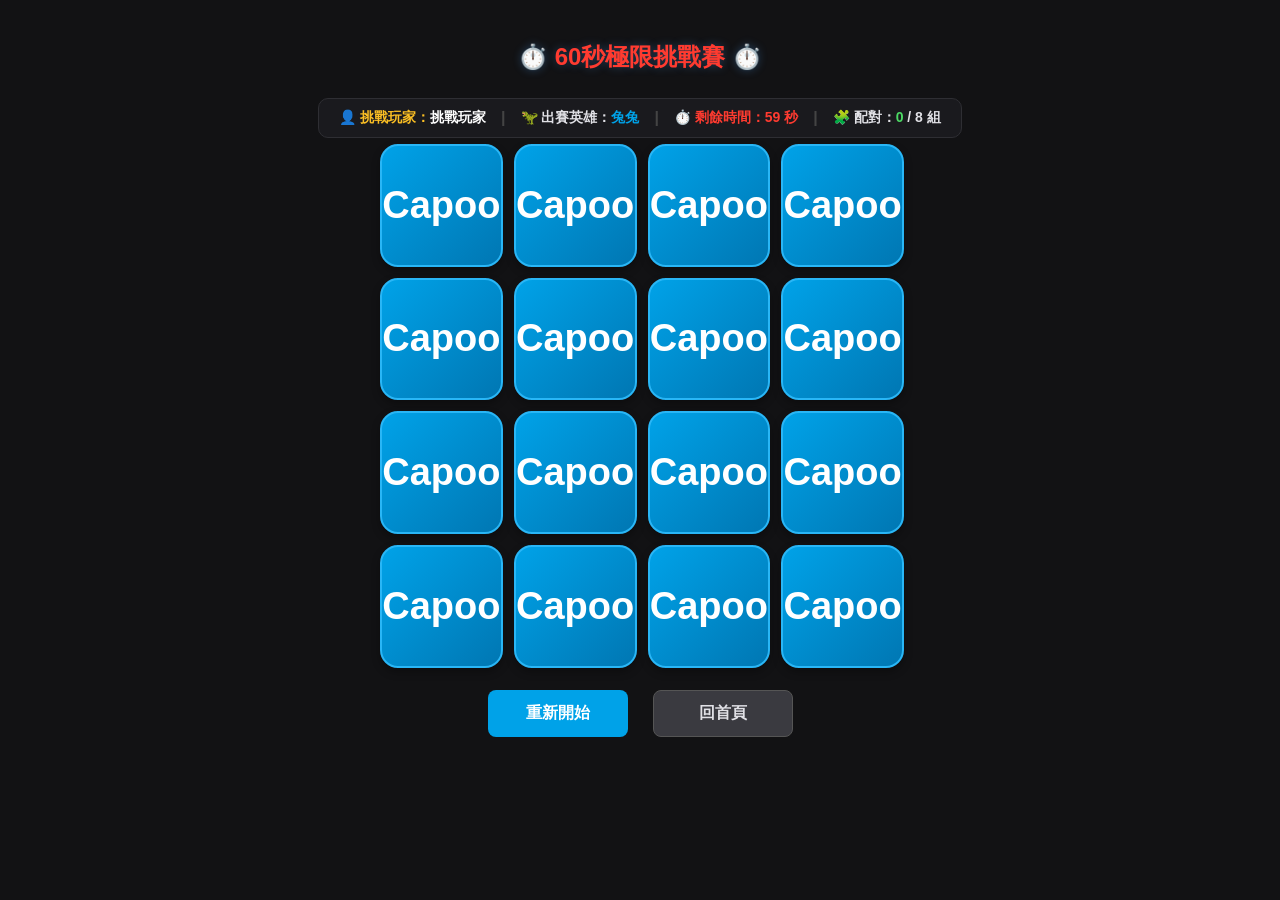
==== capoo-game/challenge.html @ b572db35 "Add files via upload" ====
<!DOCTYPE html>
<html lang="zh-Hant">
<head>
    <meta charset="UTF-8">
    <meta name="viewport" content="width=device-width, initial-scale=1.0">
    <title>60秒極限挑戰賽</title>
    <script src="https://code.jquery.com/jquery-3.6.0.min.js"></script>
    <style>
        :root {
            --bg-color: #121214;
            --card-back: #00A2E8;			
            --text-color: #e1e1e6;
            --accent-color: #ff3b30; 
        }
        body {
            background-color: var(--bg-color); 
			color: var(--text-color);
            font-family: 'Segoe UI', Roboto, sans-serif; 
			margin: 0; padding: 20px; padding-top: 1px;
            display: flex; flex-direction: column; align-items: center;
        }
        nav { 
			position: fixed; top: 0; left: 0;
			width: 100%; background: #1a1a1e; 
			padding: 15px 0; text-align: center; 
			border-bottom: 2px solid var(--accent-color); z-index: 999; 
		}
		
        nav a { color: var(--text-color); text-decoration: none; 
			margin: 0 10px; font-weight: bold; }
		
		nav a.active { color: var(--accent-color); }

        .challenge-container {
			width: 100%;
			max-width: 680px;   
			display: flex;
			flex-direction: column;
			align-items: center; 
			text-align: center;
		}

        #game-board { 
			display: grid; 
			grid-template-columns: repeat(4, 1fr);
			gap: 15px;          
			margin: 1px auto;
			perspective: 1000px;
			width: 100%;        
			max-width: 520px;  
		}
		
		h1, h2 { 
			color: var(--accent-color); 
			text-shadow: 0 0 10px rgba(77,166,255,0.3); 
		}
		
        .card-container { 
			width: 100%;
			aspect-ratio: 1;    
			position: relative; 
			transform-style: preserve-3d; 
			transition: transform 0.6s; 
			cursor: pointer; 
		}
		
        .card-container.flipped { 
			transform: rotateY(180deg); 
		}
		
        .card-face { 
			position: absolute; 
			width: 100%; height: 100%; 
			backface-visibility: hidden; 
			border-radius: 18px; 
			box-shadow: 0 4px 8px rgba(0,0,0,0.3); 
			display: flex; 
			align-items: center; 
			justify-content: center; 
			overflow: hidden;
			top: 0;
			left: 0;
		}
        
        .card-back { 
			background: linear-gradient(135deg, #00A2E8 0%, #0077b3 100%); 
			border: 2px solid #29b6f6; 
			color: white; 
			font-weight: bold; 
			border-radius: 18px; 
			z-index: 2;
			width: 100%; height: 100%; 
			font-size: 38px; 
		}
		
        .card-front { 
			background-color: #ffffff; 
			transform: rotateY(180deg); 
			border: 2px solid #fff; 
			border-radius: 18px; 
			z-index: 1; 
			width: 100%; height: 100%; 
		}
		
        .card-front img { 
			width: 90%; height: 90%; object-fit: contain; 
		}
		
        button { 
			background-color: var(--accent-color); 
			color: white; border: none; padding: 12px 24px; 
			font-size: 16px; border-radius: 8px; cursor: pointer; 
			font-weight: bold; transition: 0.2s; margin: 5px; 
		}
		button:hover { background-color: #008cd4; transform: translateY(-2px); }
		
    </style>
</head>
<body>

    <div class="challenge-container" style="margin-top: 20px;">
        <h2>⏱️ 60秒極限挑戰賽 ⏱️</h2>
        
        <!--使用 flex 讓三筆資訊完美並排 -->
			<div style="display: flex; gap: 15px; justify-content: center; align-items: center; background-color: #1a1a1e; padding: 10px 20px; border-radius: 10px; margin: 5px 0; border: 1px solid #2e2e33; font-weight: bold;">
            <div style="font-size: 14px; color: #fbbf24;">👤 挑戰玩家：<span id="player-nickname-display" style="color: #ffffff;">神秘人物</span></div>
            <div style="color: #444;">|</div>
            <div style="font-size: 14px;">🦖 出賽英雄：<span id="hero-display" style="color:#00A2E8;">卡波</span></div>
            <div style="color: #444;">|</div>
            <div style="font-size: 14px; color: var(--accent-color);">⏱️ 剩餘時間：<span id="timer">60</span> 秒</div>
            <div style="color: #444;">|</div>
            <div style="font-size: 14px;">🧩 配對：<span id="score" style="color: #4cd964;">0</span> / 8 組</div>
        </div>

        <div id="game-board"></div>

        <div style="margin-top: 20px; display: flex; gap: 15px; justify-content: center;">
            <button onclick="resetChallengeGame()" style="background-color: #00A2E8; width: 140px;">重新開始</button>
            <button onclick="location.href='index.html'" style="background-color: #3a3a40; color: #e1e1e6; border: 1px solid #555; width: 140px;">回首頁</button>
        </div>
    </div>

    <script>
		const capooImages = [
            "capoo1.png", 
            "capoo2.png", 
            "capoo3.png", 
            "capoo4.png", 
            "capoo5.png", 
            "capoo6.png", 
            "capoo7.png", 
            "capoo8.png"
        ];        
		let timeLeft = 60;
        let timerInterval;
        let matchedPairs = 0;
        let flippedCards = [];
        let isLockBoard = false;

		window.onload = function() {
            //去網址列把 ?user= 後面的暱稱挖出來
            let urlParams = new URLSearchParams(window.location.search);
            let pNickname = urlParams.get('user') || localStorage.getItem('playerNickname') || '挑戰玩家';
            
            localStorage.setItem('playerNickname', pNickname);
            
            $('#player-nickname-display').text(pNickname);

            const heroPool = ['貓貓蟲卡波', '狗狗', '咪卡', '兔兔', '黑貓蟲', '奶泡貓', '暴龍姐'];
            let randomIndex = Math.floor(Math.random() * heroPool.length);
            let randomHero = heroPool[randomIndex];
            localStorage.setItem('playerCharName', randomHero);
            $('#hero-display').text(randomHero);
            
            localStorage.setItem('challengeScoreProcessed', 'false');
            initChallengeBoard();
            startTimer();
        };

        function initChallengeBoard() {
            let $board = $('#game-board').empty();
            let deck = [...capooImages, ...capooImages];
            deck.sort(() => Math.random() - 0.5);

            deck.forEach((imgUrl, index) => {
                let cardHtml = `
                    <div class="card-container" data-id="${imgUrl}" data-index="${index}">
                        <div class="card-face card-back">Capoo</div>
                        <div class="card-face card-front"><img src="${imgUrl}" onerror="this.src='capoo1.png'"></div>
                    </div>
                `;
                $board.append(cardHtml);
            });

            $('.card-container').click(handleCardClick);
        }

        function handleCardClick() {
            if (isLockBoard || $(this).hasClass('flipped')) return;
            
            $(this).addClass('flipped');
            flippedCards.push($(this));

            if (flippedCards.length === 2) {
                isLockBoard = true;
                if (flippedCards[0].data('id') === flippedCards[1].data('id')) {
                    matchedPairs++;
                    $('#score').text(matchedPairs);
                    flippedCards = [];
                    isLockBoard = false;
                    if (matchedPairs === 8) { clearInterval(timerInterval); saveAndRedirect(); }
                } else {
                    setTimeout(() => { 
                        flippedCards[0].removeClass('flipped'); 
                        flippedCards[1].removeClass('flipped'); 
                        flippedCards = []; 
                        isLockBoard = false; 
                    }, 800);
                }
            }
        }

		function startTimer() {
            timerInterval = setInterval(function() {
                timeLeft--;
                $('#timer').text(timeLeft);
                
                if (timeLeft <= 0) { 
                    clearInterval(timerInterval); 
                    //時間到立刻觸發存檔跳轉，不讓數據卡死歸零
                    saveAndRedirect(); 
                }
            }, 1000);
        }

        function saveAndRedirect() {
            //最新、最即時的數據
            localStorage.setItem('gameMode', 'challenge');
            localStorage.setItem('challengeScore', matchedPairs);
            localStorage.setItem('challengeTimeLeft', timeLeft < 0 ? 0 : timeLeft); 
            localStorage.setItem('challengeScoreProcessed', 'false'); 
            
            window.location.href = "result.html";
        }
		//按下重新開始時觸發的重來邏輯
        function resetChallengeGame() {
            clearInterval(timerInterval);
            
            timeLeft = 60;
            matchedPairs = 0;
            flippedCards = [];
            isLockBoard = false;
            
            $('#timer').text(timeLeft);
            $('#score').text(matchedPairs);
            
            localStorage.setItem('challengeScoreProcessed', 'false');
            
            initChallengeBoard();
            startTimer();
        }
    </script>
</body>
</html>
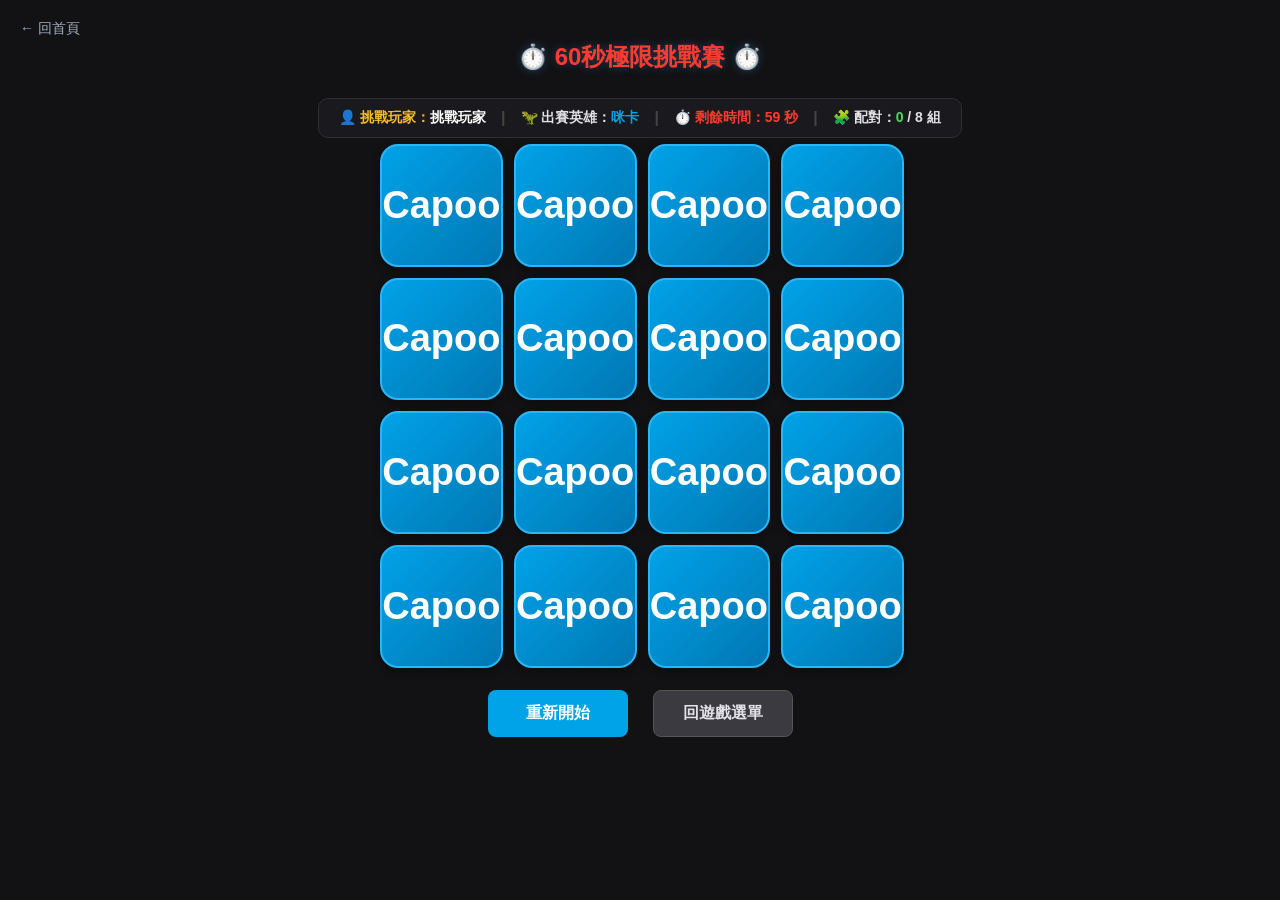
==== commit bb815a4a: "Add files via upload" ====
--- a/capoo-game/challenge.html
+++ b/capoo-game/challenge.html
@@ -117,7 +117,9 @@
     </style>
 </head>
 <body>
-
+	<a href="home.html" class="back-link" style="position: absolute; top: 20px; left: 20px; color: #a0aec0; text-decoration: none; font-size: 14px; z-index: 99;">
+	&#8592; 回首頁
+	</a>
     <div class="challenge-container" style="margin-top: 20px;">
         <h2>⏱️ 60秒極限挑戰賽 ⏱️</h2>
         
@@ -136,7 +138,7 @@
 
         <div style="margin-top: 20px; display: flex; gap: 15px; justify-content: center;">
             <button onclick="resetChallengeGame()" style="background-color: #00A2E8; width: 140px;">重新開始</button>
-            <button onclick="location.href='index.html'" style="background-color: #3a3a40; color: #e1e1e6; border: 1px solid #555; width: 140px;">回首頁</button>
+            <button onclick="location.href='index.html'" style="background-color: #3a3a40; color: #e1e1e6; border: 1px solid #555; width: 140px;">回遊戲選單</button>
         </div>
     </div>
 
